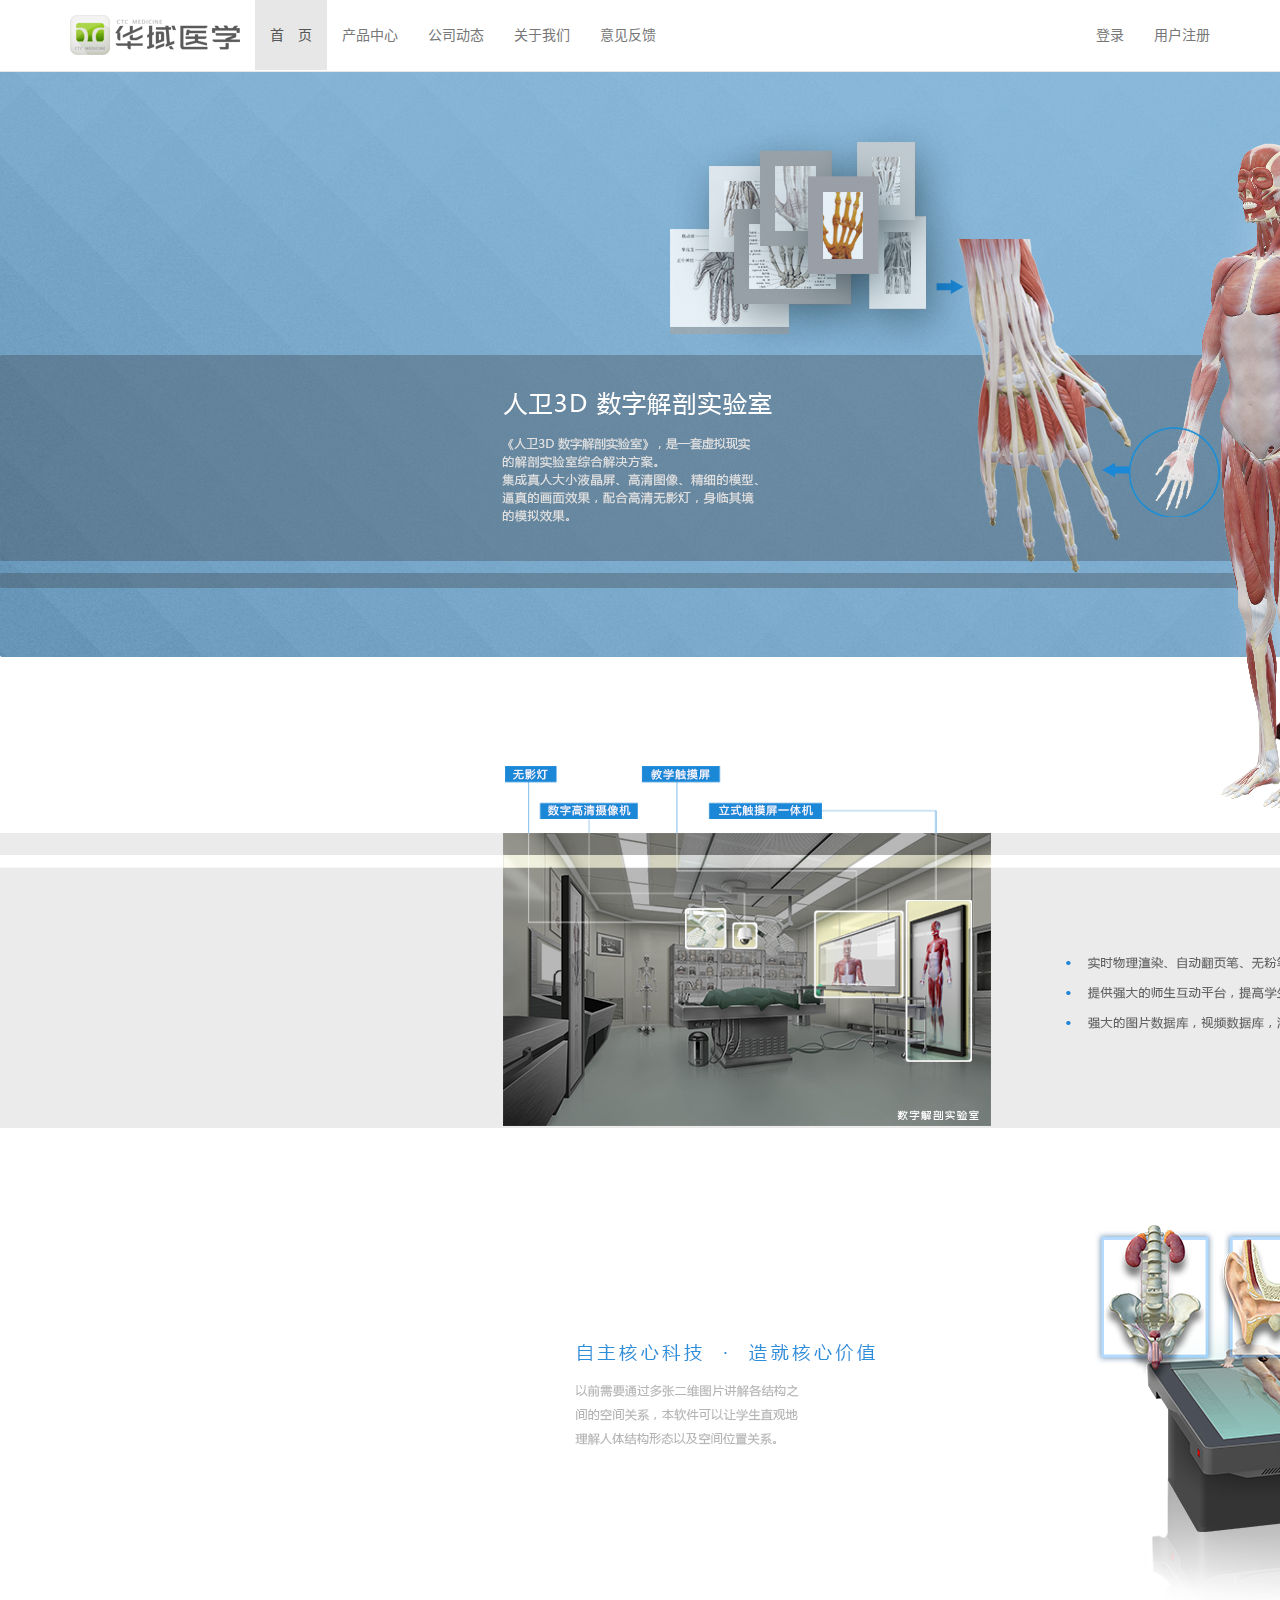
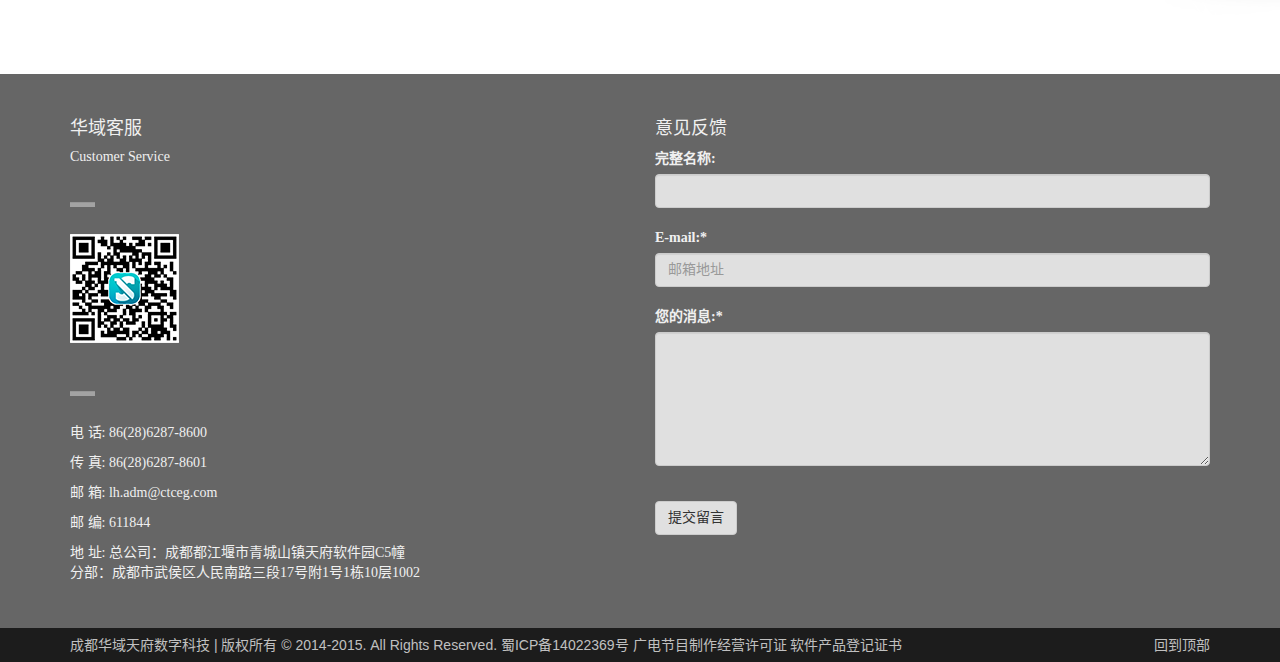
==== bootstrap/lab.html @ 1d00506e "add amber-website" ====
<!DOCTYPE html>
<html lang="zh-CN">
<head>
  <meta charset="utf-8">
  <meta http-equiv="X-UA-Compatible" content="IE=edge">
  <meta name="viewport" content="width=device-width, initial-scale=1.0">
  <!-- The above 3 meta tags *must* come first in the head; any other head content must come *after* these tags -->
  <link rel="shortcut icon"  href="/favicon.ico" />
  <title>华域医学</title>
  <!-- Bootstrap -->
  <link href="css/bootstrap.min.css" rel="stylesheet">
  <!-- HTML5 shim and Respond.js for IE8 support of HTML5 elements and media queries -->
  <!-- WARNING: Respond.js doesn't work if you view the page via file:// -->
    <!--[if lt IE 9]>
    <script src="https://oss.maxcdn.com/html5shiv/3.7.2/html5shiv.min.js"></script>
    <script src="https://oss.maxcdn.com/respond/1.4.2/respond.min.js"></script>
    <![endif]-->
    <link href="css/site.css" rel="stylesheet">
    <script src="flat-ui.min.js"></script>
    <script src="js/jquery.min.js"></script>
    <script src="js/bootstrap.min.js"></script>
    <script type="text/javascript">
        $(document).ready(function(){
            $(".CheckBoxClass").change(function(){
                if($(this).is(":checked")){
                    $(this).next("label").addClass("LabelSelected");
                }else{
                    $(this).next("label").removeClass("LabelSelected");
                }
            });
        });
    </script>

    <script type="text/javascript">
        $(document).ready(function(){
               $("#FuncTitle li").click(function()
               {
                   $("li").attr("class","");
                   $(this).attr("class","active");
               });
        });

    </script>



    <style>
        .CheckBoxClass,.RadioClass{
            display: none;
        }
        .CheckBoxLabelClass{
            background: url("images/uncheck.png") no-repeat;
            padding-left: 20px;
            margin-top: 15px;
            height: 28px;
            width: 150px;

        }
        .CheckBoxLabelClass:hover, .RadioLabelClass:hover{
            text-decoration: underline;
        }
        .LabelSelected{
            background: url("images/check.jpg") no-repeat;
        }
        .RadioLabelClass{
            background: url("images/uncheck.png") no-repeat;
            padding-left: 30px;
            padding-top: 3px;
            margin: 5px;
            height: 28px;
            width: 70px;
            display: block;
            float: left;
        }
        .RadioSelected{
            background: url("images/uncheck.png") no-repeat;
        }
    </style>

  </head>
  <body>
  <div>
      <div class="modal fade" id="loginModal" tabindex="-1" role="dialog" style="font-family: "Microsoft YaHei"
      aria-labelledby="myModalLabel" aria-hidden="true">
      <div class="modal-dialog modal-sm">
          <div class="modal-content">
              <div class="modal-header">
                  <button type="button" class="close"
                          data-dismiss="modal" aria-hidden="true">
                      &times;
                  </button>
                  <img src="images/logo.png" width="50%">
              </div>
              <div class="modal-body " >
                  <form>
                      <br>
                      <div class="input-group ">
                          <span class="input-group-addon" id="sizing-addon2"><img src="images/header1.png" style="width:20px;height: 20px "></span>
                          <input type="text" class="form-control" placeholder="昵称" aria-describedby="sizing-addon1">
                      </div>
                      <br>
                      <div class="input-group ">
                          <span class="input-group-addon" id="sizing-addon2"><img src="images/psw1.png"  style="width:20px;height: 20px" ></span>
                          <input type="text" class="form-control" placeholder="密码" aria-describedby="sizing-addon1">
                      </div>
                      <input id="CheckBox1" type="checkbox" style=" color:#5F5F5F" class="CheckBoxClass">
                      <label id="Label1" for="CheckBox1" class="CheckBoxLabelClass">下次自动登录</label>
                      <a href="#" style="float: right;margin-top: 15px;">忘记密码?</a>
                  </form>
              </div>
              <div class="modal-footer">
                  <button type="button" class="btn btn-primary" style="width: 100%; font-family:"Microsoft YaHei">
                  登录
                  </button>
                  <a style="float: right;margin-top: 15px;" data-target="#reginModal">立即注册</a>
              </div>
          </div><!-- /.modal-content -->
      </div><!-- /.modal -->
  </div>
  <!-- 登录模块（Modal）-->
    <!--  <div class="navbar-wrapper"> -->

<div>
  <div class="modal fade" id="registerModal" tabindex="-1" role="dialog" style="font-family: "Microsoft YaHei"
  aria-labelledby="myModalLabel" aria-hidden="true">

  <div class="modal-dialog modal-sm">
      <div class="modal-content">
          <div class="modal-header">
              <button type="button" class="close"
                      data-dismiss="modal" aria-hidden="true">
                  &times;
              </button>
              <img src="images/logo.png" width="50%">
          </div>
          <div class="modal-body " >
              <form>
                  <br>
                  <div class="input-group ">
                      <span class="input-group-addon" id="sizing-addon2" style="width:20px;height: 20px "><img src="images/email1.png" ></span>
                      <input type="text" class="form-control" placeholder="邮箱" aria-describedby="sizing-addon1">
                  </div>
                  <br>
                  <div class="input-group ">
                      <span class="input-group-addon" id="sizing-addon2" style="width:20px; height: 20px "><img src="images/centifycode1.png" ></span>
                      <input type="text" class="form-control" placeholder="输入邮箱验证码" aria-describedby="sizing-addon1">
                  </div>
                  <br>
                  <div class="input-group ">
                      <span class="input-group-addon" id="sizing-addon2"style="width:20px;height: 20px "><img src="images/header1.png"></span>
                      <input type="text" class="form-control" placeholder="昵称" aria-describedby="sizing-addon1">
                  </div>
                  <br>
                  <div class="input-group ">
                      <span class="input-group-addon" id="sizing-addon2" style="width:20px;height: 20px "><img src="images/psw1.png"  style="width:20px;height: 20px" ></span>
                      <input type="text" class="form-control" placeholder="密码" aria-describedby="sizing-addon1">
                  </div>
                  <input id="CheckBox2" type="checkbox" style=" color:#5F5F5F" class="CheckBoxClass">
                  <label id="Label2" for="CheckBox2" class="CheckBoxLabelClass" style="font-size: 14px">同意会员条款</label>
                  <a href="#" style="float: right;margin-top: 15px;">忘记密码?</a>
              </form>
          </div>
          <div class="modal-footer">
              <button type="button" class="btn btn-primary" style="width: 100%; font-family:"Microsoft YaHei">
              注册
              </button>
              <a href="#" style="float: right;margin-top: 15px;">已有账号？？直接登录</a>
          </div>
      </div><!-- /.modal-content -->
  </div>
</div>
  <!--注册模块(Modal)-->

  <div class="container">

      <nav class="navbar navbar-default navbar-fixed-top">
        <div class="container">


          <div class="navbar-header">

            <button type="button" class="navbar-toggle collapsed" data-toggle="collapse" data-target="#navbar" aria-expanded="false" aria-controls="navbar">
              <span class="sr-only">Toggle navigation</span>
              <span class="icon-bar"></span>
              <span class="icon-bar"></span>
              <span class="icon-bar"></span>
            </button>
            <a class="navbar-brand" href="#">
              <img alt="Brand" src="images/logo.png">
            </a>
          </div>
          <div id="navbar" class="navbar-collapse collapse">

            <ul class="nav navbar-nav " id="FuncTitle">
              <li class="active"><a href="index.html">首　页</a></li>
              <li ><a href="#Product">产品中心</a></li>
              <li ><a href="#DynamicNews">公司动态</a></li>
                <li ><a href="#AboutUs">关于我们</a></li>
              <li ><a href="#FeedBack">意见反馈</a></li>
            </ul>

            <ul class="nav navbar-nav navbar-right">
              <li >
                  <a href="" data-toggle="modal"data-target="#loginModal">登录</a>
              </li>

              <li><a href="" data-toggle="modal"data-target="#registerModal">用户注册</a></li>

          

            </ul>
        </div>
        </div>
      </nav>
    </div>

	 <div    style="background-image:url('images/teach_back_ground.png');   width:100%; height:auto;background-size:90% auto; ">
                <img src="images/lab_back_ground.png"></div>

	 </div>
      
      

    <div id="Contact" class="container-fluid">
    <div class="container">
      <div class="row">
        <div class="col-lg-6 left ">
            <br>
            <h4>华域客服</h4>
            <h5>Customer Service</h5>
          <br>
            <img src="images/bottomline.png" alt="">
            <br>  <br>
            <img src="images/qr-code.png" alt="">
            <br>  <br> <br>
            <img src="images/bottomline.png" alt="">
            <br> <br>
            <p>电 话: 86(28)6287-8600</p>
            <p>传 真: 86(28)6287-8601</p>
            <p>邮 箱: lh.adm@ctceg.com </p>
            <p>邮 编: 611844</p>
            <p>地 址: 总公司：成都都江堰市青城山镇天府软件园C5幢 <br>分部：成都市武侯区人民南路三段17号附1号1栋10层1002</p>
            <br>
        </div>
        <div class="col-lg-6 right">
        <br>
        <h4>意见反馈</h4>
          <form action="#">
            <div class="form-group">
     <label for="exampleInputEmail1">完整名称:</label>
                <br>
    <input type="email" class="form-control" id="exampleInputEmail1" >
                <br>
    <label for="exampleInputEmail1">E-mail:*</label>
                <br>


    <input type="email" class="form-control" id="exampleInputEmail12" placeholder="邮箱地址">
                <br>
     <label for="exampleInputEmail1">您的消息:*</label>
                <br>
       <textarea name="textarea" class="form-control"   rows="6"></textarea>
    </div>
              <br>
     <button type="submit" class="btn-default btn">提交留言</button>
          </form>
          <br>
        </div>
      </div>
    </div>  

    </div>
    <div id="Footer"  class="container-fluid">
      <div class="container">
      <footer>
         <p class="pull-right"><a href="#">回到顶部</a></p>
        <p>成都华域天府数字科技 |  版权所有 &copy; 2014-2015. All Rights Reserved. <a href="http://www.miibeian.gov.cn/" target="_blank">蜀ICP备14022369号</a> <a href="http://www.ctceg.com/content/uploads/2014/09/广播电视节目制作经营许可证-001-1024x745.jpg" target="_blank">广电节目制作经营许可证</a> <a href="http://www.ctceg.com/content/uploads/2014/09/rjcpdj1.jpg" target="_blank">软件产品登记证书</a> 
        </p>
      </footer>
      </div>
    </div>
    <!-- jQuery (necessary for Bootstrap's JavaScript plugins) -->
    <script src="js/jquery.min.js"></script>
    <!-- Include all compiled plugins (below), or include individual files as needed -->
    <script src="js/bootstrap.min.js"></script>
  </body>
  </html>
---- bootstrap/css/site.css ----
/* GLOBAL STYLES
-------------------------------------------------- */
/* Padding below the footer and lighter body text */
body {
  padding-top: 60px;
  background-color: #ffffff;

}

div#UserPanel {
  background-color: #ffffff;
  padding: 0px;
  padding-right: 15px;
}

.nav {
  padding: 0px;
}

a{
  color: #333333;
}

.navbar-brand {
  float: left;
  height: 69px;
  padding: 15px 15px;
  font-size: 18px;
  line-height: 20px;
}

.navbar-default {
  background-color: #ffffff;
  /*border-color: #e7e7e7;*/
}
@media (min-width: 767px) {
  .navbar {
    min-height: 70px;
  }
  .navbar-nav > li > a {
    padding-top: 10px;
    padding-bottom: 10px;
    margin-bottom: 1px;
    line-height: 50px;
  }
}

@media (max-width: 767px) {
  .navbar-brand {
  float: left;
  height: 50px;
  padding: 5px 5px;
  font-size: 18px;
  margin-bottom: 1px;
  line-height: 20px;
  }

  body {
    padding-top:51px;
  }
}

.div1{
	text-align:left;
    align-self: center;
}
/*.div1 h1{
	color:#555555
}
.div1 h3{
	color:#898989
}*/

.row p{
 color:#DDDDDD
 width:100px
}

.carousel-control {
  position: absolute;
  top: 0;
  bottom: 0;
  left: 0;
  width: 15%;
  font-size: 20px;
  color: #fff;
  text-align: center;
  text-shadow: 0 1px 2px rgba(0, 0, 0, .6);
  filter: alpha(opacity=40);
  opacity: .2;
}

.section-header {
    font-family:"Microsoft YaHei";
  text-align: center;
  line-height: 30px;
  font-size: 26px;
  color: #468add;
  padding-top: -10px;
  padding-bottom: 45px;
  background-image:url('/images/line.png');
  background-repeat:no-repeat;
  background-position:center;
}

.centerword{
    text-align: center;
    font-family:"Microsoft YaHei";
    color: #636363;
    /*width: 30%;*/
    /*padding-left: 35%;*/
    /*padding-right: 35%;*/

}
.describe
{
    text-align: left;
    padding-right: 30%;
    padding-left: 30%;
    line-height: 25px;
}

div#myProduct {

  margin-bottom: 30px;
  margin-top: 50px;
}



div#myProduct p{
    font-family:"Microsoft YaHei";
    line-height: 25px;
    float: right;
    width: 240px;
    font-size: 15px;
    color: #ababab;
}

div#myProduct h3 {
  font-family:"Microsoft YaHei";
    float: right;
  font-size: 21px;
  text-align: left;
    color: #636363;
  /*margin-top: 40px;*/
}

div#myProduct h5 {
    font-family:"Microsoft YaHei";
    float: right;
    font-size: 15px;
    text-align: left;
    /*margin-top: 40px;*/
}

div#myProduct .detail-box {
    text-align: right;
    padding-left: 20px;
  width: 350px;
  margin-top: 60px;
}



div#myProduct div#divicon{
    margin-top: 30px;
    margin-bottom: 30px;
    float: right;
    width: 290px;
}



@media (max-width: 1000px) {
  div#myProduct .text-detail{
  text-align: left;
  padding:0px;
  width: 100%;
  }
  div#myProduct div#divicon{
  padding:0px;
  }
  div#myProduct h3 {
    margin-top: 40px;
  }
}

div#myProduct p#detail-blue {
  text-align: right;
  margin-top: 10px;
  margin-right: 15px;
}


.button-blue {
  color: #256BD9;
  background-color: #fff;
  border-color: #256BD9;
}

.products {
  margin-top: 50px;
  margin-bottom: 50px;
}

.products .col-lg-4  {
  
  padding-left: 60px;
  padding-right: 60px;
}

.products .col-lg-4 h3 {
  font-size: 22px;
  text-align: left;
    color: #636363;

}

.products .col-lg-4 h5 {
    font-family: "Microsoft YaHei";
    color: #ababab;
    font-size: 15px;
    text-align: left;
    line-height: 20px;
}
.products.col-lg-4 p{
    color: #468add;
}

#web-back-ground {

}

.products p {
  text-align: left;
    color: #ababab;
  
}

.products .col-lg-4 p#detail {
    margin-top: 60px;
    color: #468add;
  text-align: center;
}
/*.products.col-lg-4 a{*/
    /*font-size: 12px;*/
    /*color: #468add;*/
/*}*/


div#News-header .bg{
  padding-top: 15px;
  padding-bottom: 5px;
  background-image:url("../images/line2.png");
  background-repeat:no-repeat;
  background-position:center;
  height: 69px;
    font-family: "Microsoft YaHei";
}

div#News-header .bottom_array{
    padding-top: 15px;
    padding-bottom: 25px;
    background: #ffffff;
}
div#News-header {
  background-color: #EDECEC;
  padding: 0px;

}

div#News-header .header2 {
  font-size: 14px;
  text-align: center;
  color: #808080;
}

div#News-header h1 {
  text-align: center;
  font-size: 26px;
  color: #FFFFFF;
}

div#News {
  /*background-color: #F1F0F0;*/
    font-family: "Microsoft YaHei";
  padding: 0;
  text-align: left;
  padding-bottom: 30px;

}
div#News h4{
    color: #636363;
}
div#News p {
    width: 300px;
    color: #ababab;
}

div#News .row {
  padding: 25px;
}

div#News .btn-p {
  text-align: center;
}


div#Contact {
  background-color: #666666; 
  color: #f0f0f0;
  padding: 15px;
    font-family:"Microsoft YaHei";
}

div#Contact p{
  color: #f0f0f0;
}

div#Contact .left{

}

div#Contact .right{
}

div#Contact input {
  background-color: #e0e0e0;
}
div#Contact textarea {
  background-color: #e0e0e0;
}

div#Contact .btn {
  background-color: #e0e0e0;
}


div#Footer {
  background-color: #1C1C1C;
  padding-top: 10px;
}

div#Footer a{
  color: #C0C0C0;
  line-height: 100%;
}

div#Footer p{
  color: #C0C0C0;
  line-height: 100%;
}
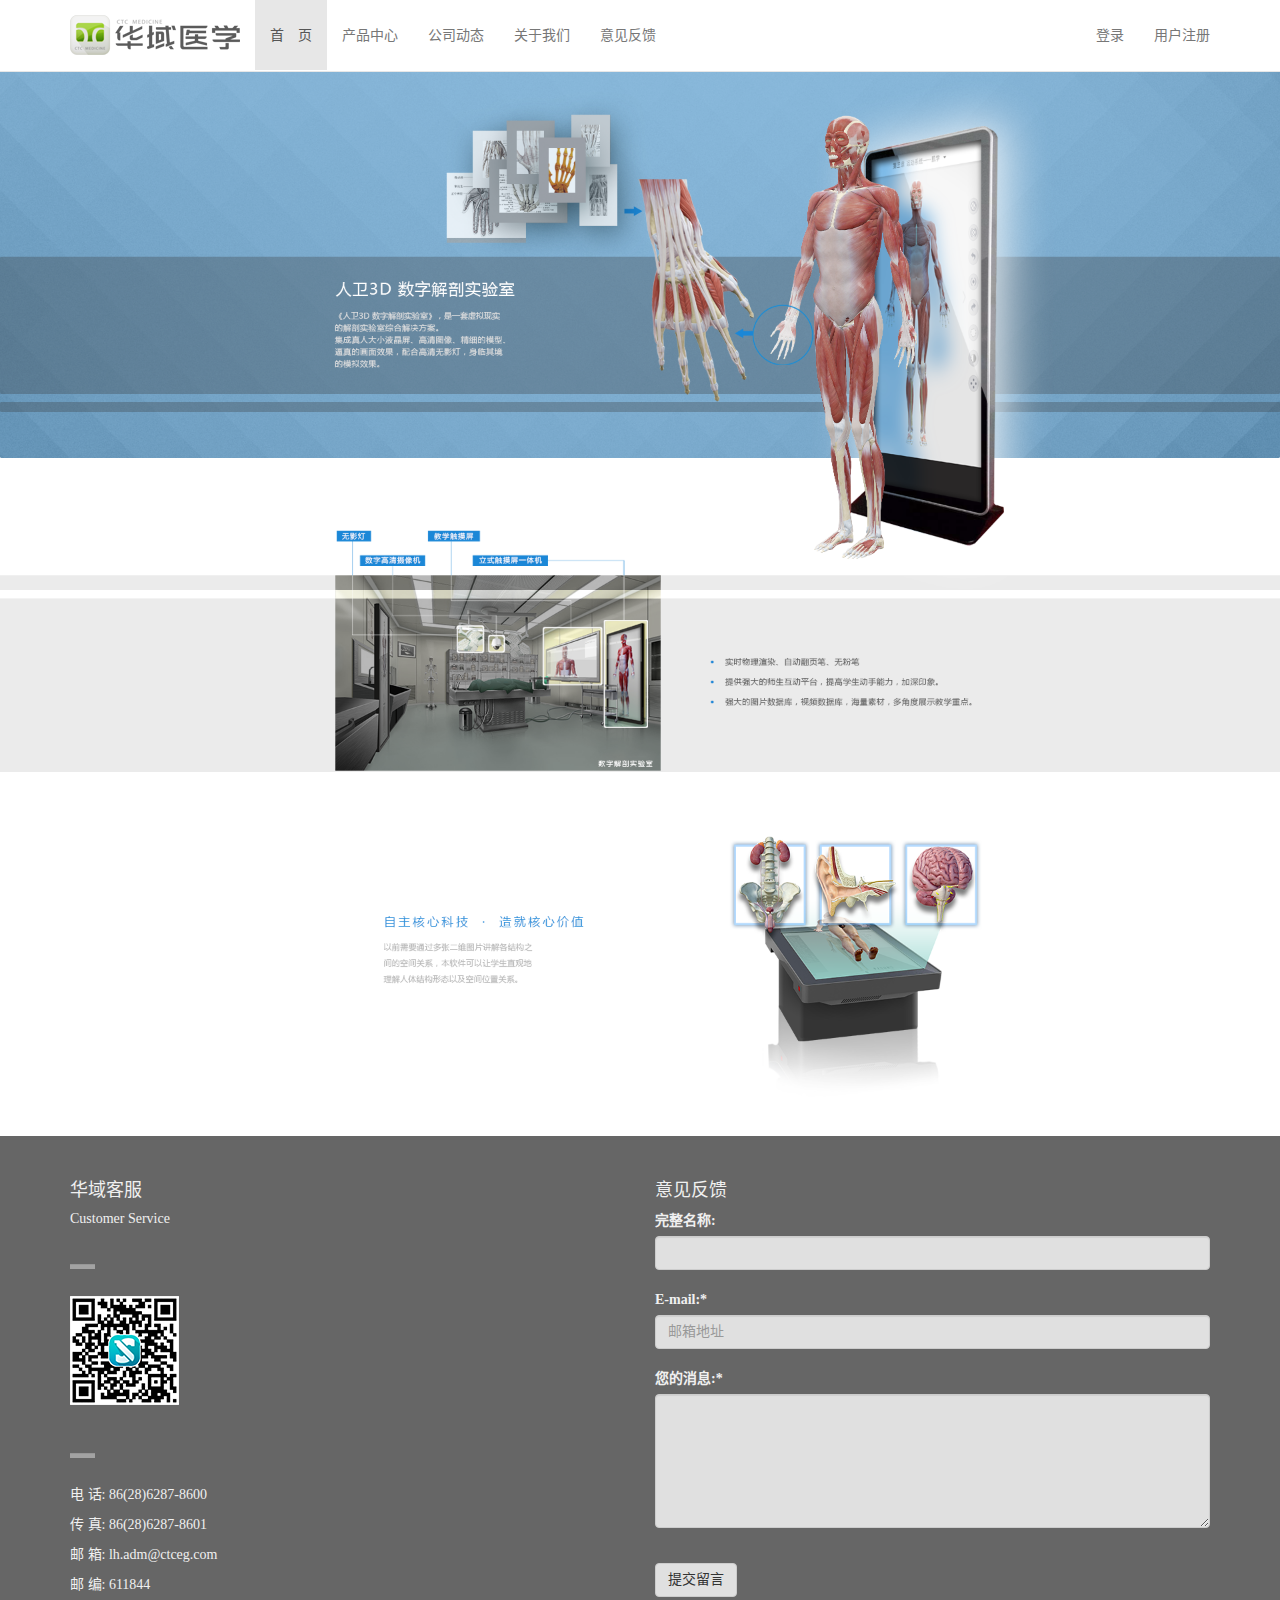
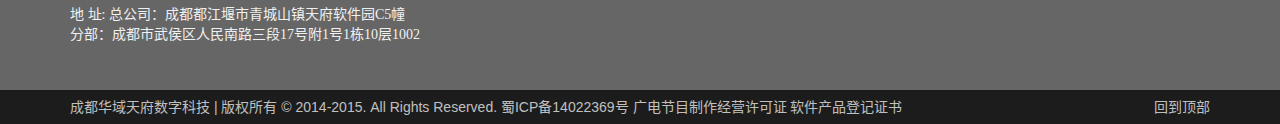
==== commit e79f49ad: "Merge pull request #1 from trampliu/master" ====
--- a/bootstrap/lab.html
+++ b/bootstrap/lab.html
@@ -213,11 +213,7 @@
         </div>
       </nav>
     </div>
-
-	 <div    style="background-image:url('images/teach_back_ground.png');   width:100%; height:auto;background-size:90% auto; ">
-                <img src="images/lab_back_ground.png"></div>
-
-	 </div>
+  <img src="images/lab_back_ground.png"style="width:100%"></div>
       
       
 
